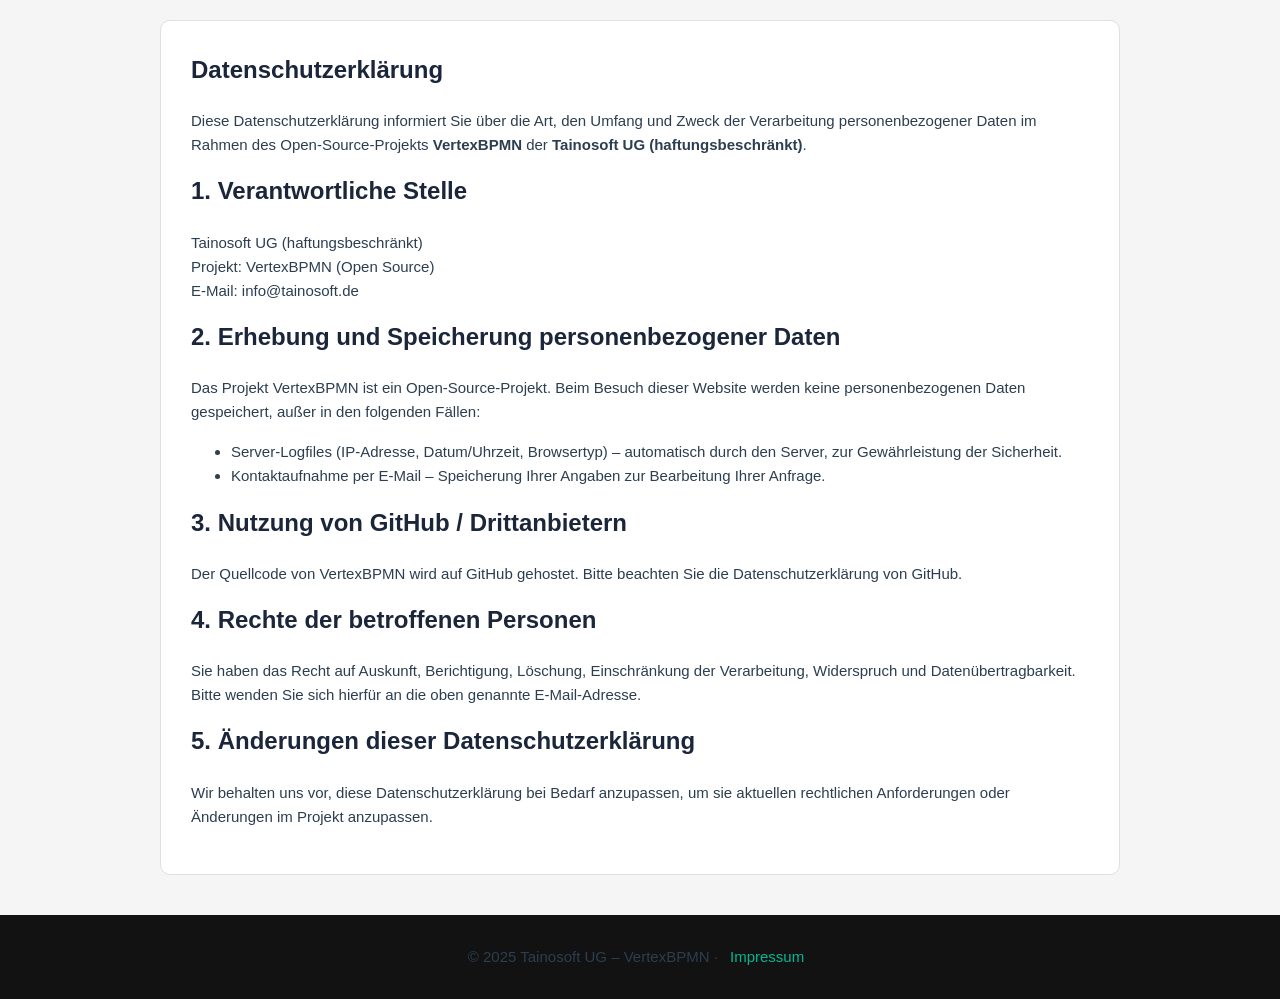
==== datenschutz.html @ 5628a863 "datenschutz.html added" ====
<!doctype html>
<html lang="de">
<head>
  <meta charset="utf-8" />
  <meta name="viewport" content="width=device-width, initial-scale=1" />
  <title>Datenschutzerklärung · VertexBPMN – Tainosoft UG</title>
  <meta name="description" content="Datenschutzerklärung für das Open-Source-Projekt VertexBPMN der Tainosoft UG." />
  <style>
    :root {
      --color-primary: #1B263B;
      --color-secondary: #00B894;
      --color-dark: #121212;
      --color-light: #F5F5F5;
      --color-text: #2C3E50;
      --container-width: 960px;
    }
    body {
      font-family: 'Inter', sans-serif;
      margin: 0;
      padding: 0;
      background-color: var(--color-light);
      color: var(--color-text);
      line-height: 1.6;
    }
    .container {
      max-width: var(--container-width);
      margin: auto;
      padding: 20px;
    }
    section {
      background: white;
      padding: 30px;
      margin-bottom: 20px;
      border-radius: 10px;
      border: 1px solid #E0E0E0;
    }
    h1, h2 {
      color: var(--color-primary);
      margin-top: 0;
    }
    p, a, li {
      color: var(--color-text);
      font-size: 15px;
    }
    a {
      text-decoration: none;
      border-bottom: 1px dashed transparent;
      transition: border-bottom 0.2s ease-in-out;
    }
    a:hover {
      border-bottom: 1px dashed var(--color-secondary);
    }
    footer {
      background-color: var(--color-dark);
      color: #bbb;
      padding: 15px 0;
      font-size: 14px;
      text-align: center;
    }
    footer a {
      color: var(--color-secondary);
      margin: 0 8px;
    }
    footer a:hover {
      color: white;
    }
  </style>
</head>
<body>
  <div class="container">
    <section>
      <h1>Datenschutzerklärung</h1>
      <p>Diese Datenschutzerklärung informiert Sie über die Art, den Umfang und Zweck der Verarbeitung personenbezogener Daten im Rahmen des Open-Source-Projekts <strong>VertexBPMN</strong> der <strong>Tainosoft UG (haftungsbeschränkt)</strong>.</p>

      <h2>1. Verantwortliche Stelle</h2>
      <p>Tainosoft UG (haftungsbeschränkt)<br>
      Projekt: VertexBPMN (Open Source)<br>
      E-Mail: <a href="mailto:info@tainosoft.de">info@tainosoft.de</a></p>

      <h2>2. Erhebung und Speicherung personenbezogener Daten</h2>
      <p>Das Projekt VertexBPMN ist ein Open-Source-Projekt. Beim Besuch dieser Website werden keine personenbezogenen Daten gespeichert, außer in den folgenden Fällen:</p>
      <ul>
        <li>Server-Logfiles (IP-Adresse, Datum/Uhrzeit, Browsertyp) – automatisch durch den Server, zur Gewährleistung der Sicherheit.</li>
        <li>Kontaktaufnahme per E-Mail – Speicherung Ihrer Angaben zur Bearbeitung Ihrer Anfrage.</li>
      </ul>

      <h2>3. Nutzung von GitHub / Drittanbietern</h2>
      <p>Der Quellcode von VertexBPMN wird auf GitHub gehostet. Bitte beachten Sie die <a href="https://docs.github.com/de/site-policy/privacy-policies/github-privacy-statement" target="_blank" rel="noopener noreferrer">Datenschutzerklärung von GitHub</a>.</p>

      <h2>4. Rechte der betroffenen Personen</h2>
      <p>Sie haben das Recht auf Auskunft, Berichtigung, Löschung, Einschränkung der Verarbeitung, Widerspruch und Datenübertragbarkeit. Bitte wenden Sie sich hierfür an die oben genannte E-Mail-Adresse.</p>

      <h2>5. Änderungen dieser Datenschutzerklärung</h2>
      <p>Wir behalten uns vor, diese Datenschutzerklärung bei Bedarf anzupassen, um sie aktuellen rechtlichen Anforderungen oder Änderungen im Projekt anzupassen.</p>

    </section>
  </div>
  <footer>
    <p>&copy; 2025 Tainosoft UG – VertexBPMN · <a href="/impressum.html">Impressum</a></p>
  </footer>
</body>
</html>
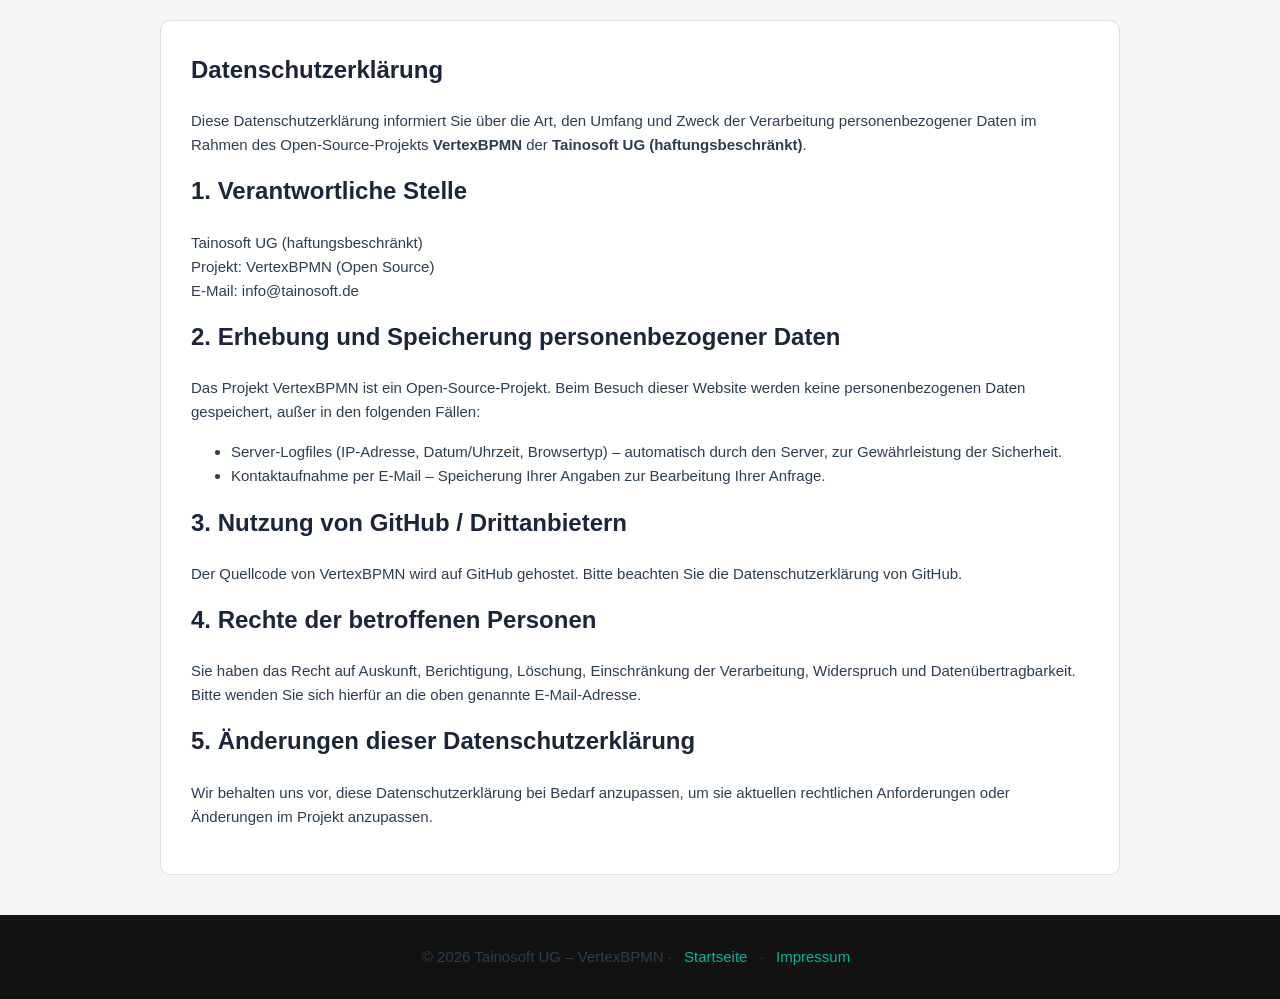
==== commit 772b2fd1: "feat: modernize product website" ====
--- a/datenschutz.html
+++ b/datenschutz.html
@@ -96,7 +96,7 @@
     </section>
   </div>
   <footer>
-    <p>&copy; 2025 Tainosoft UG – VertexBPMN · <a href="/impressum.html">Impressum</a></p>
+    <p>&copy; 2026 Tainosoft UG – VertexBPMN · <a href="/">Startseite</a> · <a href="/impressum.html">Impressum</a></p>
   </footer>
 </body>
 </html>
